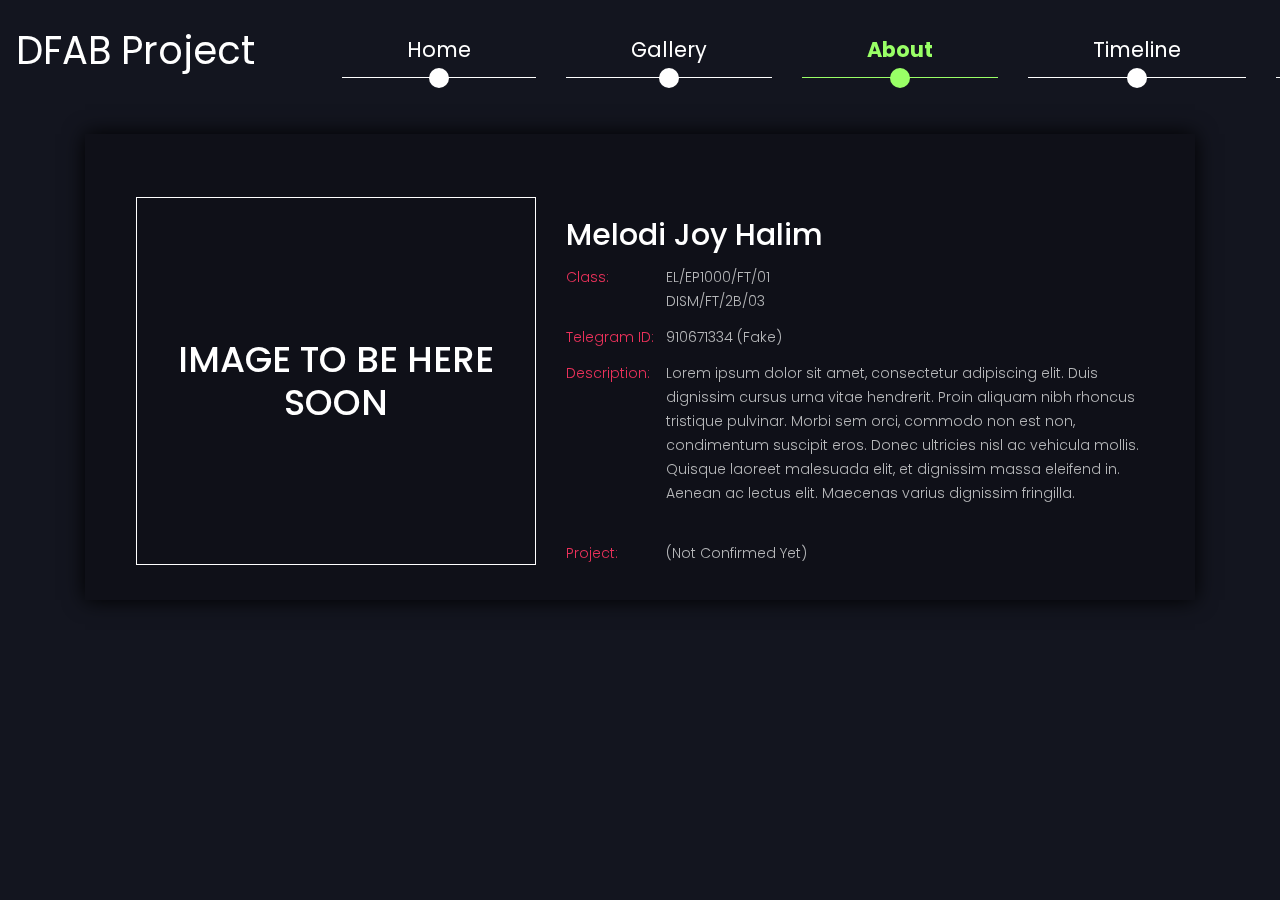
==== about.html @ 661c82dc "Temporary Tests" ====
<!--

    EP1000 Digital Fabrication and Prototyping Fundamentals
    Name: Melodi Joy Halim
    Admission Number: P2025902
    Class: DISM/FT/2B/03

-->

<!DOCTYPE HTML>
<html lang="en">

    <head>
        <meta charset="UTF-8">
		<meta http-equiv="X-UA-Compatible" content="IE=edge">
		<meta name="viewport" content="width=device-width, initial-scale=1">
        <title>About Project</title>

        <!--Bootstrap -->
        <link rel="stylesheet" type="text/css" href="assets/css/bootstrap.min.css" media="all" />
        <!--Modified Styles-->
        <link rel="stylesheet" type="text/css" href="assets/css/style.css" />

    </head>

    <body>

        <video autoplay muted loop id="bg-video">
            <source src="assets/img/gfp-astro-timelapse.mp4" type="video/mp4">
        </video>

        <!-- Navigation Bar -->
        <div class="container-fluid mb-5">
            <div class="row">
                <div class="col-xs-12">
                    <div class="cd-slider-nav">
                        <nav class="navbar navbar-expand-lg" id="tm-nav">
                            <a class="navbar-brand mr-5" href="#">DFAB Project</a>
                            <button class="navbar-toggler" type="button" data-bs-toggle="collapse" data-bs-target="#navbar-supported-content" aria-controls="navbarSupportedContent" aria-expanded="false" aria-label="Toggle navigation">
                                <span class="navbar-toggler-icon"></span>
                            </button>
                            <div class="collapse navbar-collapse ml-4" id="navbar-supported-content">
                                <ul class="navbar-nav mb-2 mb-lg-0">
                                    <li class="nav-item">
                                        <a class="nav-link" aria-current="page" href="index.html" data-no="1">Home</a>
                                        <div class="circle"></div>
                                    </li>
                                    <li class="nav-item">
                                        <a class="nav-link" href="gallery.html" data-no="2">Gallery</a>
                                        <div class="circle"></div>
                                    </li>
                                    <li class="nav-item selected">
                                        <a class="nav-link" href="about.html" data-no="3">About</a>
                                        <div class="circle"></div>
                                    </li>
                                    <li class="nav-item">
                                        <a class="nav-link" href="timeline.html" data-no="4">Timeline</a>
                                        <div class="circle"></div>
                                    </li>
                                    <li class="nav-item">
                                        <a class="nav-link" href="design.html" data-no="4">Design</a>
                                        <div class="circle"></div>
                                    </li>
                                </ul>
                            </div>
                        </nav>
                    </div>
                </div>          
            </div>        
        </div>

        <!-- Portfolio Card -->
		<section class="portfolio-area">
			<div class="container">
				<div class="portfolio-box">
					<div class="row flexbox-center">
						<div class="col-lg-5 text-lg-left text-center">
							<div class="portfolio-content single-portfolio-img">
								<div class="ml-3">
                                    <h1 style="text-align: center; margin-top:7%; border:solid white 1px; padding: 35% 0;">IMAGE TO BE HERE SOON</h1>
								</div>
							</div>
						</div>
						<div class="col-lg-7">
							<div class="portfolio-content mtr-30 mt-5">
								<h2>Melodi Joy Halim</h2>
								<ul id="user-info">
									<li>
										<div class="portfolio-left">
											Class:
										</div>
										<div class="portfolio-right">
                                            EL/EP1000/FT/01
                                            <br>
                                            DISM/FT/2B/03
                                        </div>
									</li>
									<li>
										<div class="portfolio-left">
											Telegram ID:
										</div>
										<div class="portfolio-right">
                                            910671334 (Fake)
                                        </div>
									</li>
									<li>
										<div class="portfolio-left">
											Description:
										</div>
										<div class="portfolio-right">
											Lorem ipsum dolor sit amet, consectetur adipiscing elit. Duis dignissim cursus urna vitae hendrerit. Proin aliquam nibh rhoncus tristique pulvinar. Morbi sem orci, commodo non est non, condimentum suscipit eros. Donec ultricies nisl ac vehicula mollis. Quisque laoreet malesuada elit, et dignissim massa eleifend in. Aenean ac lectus elit. Maecenas varius dignissim fringilla.
										</div>
									</li>
                                    <br>
									<li>
										<div class="portfolio-left">
											Project:
										</div>
										<div class="portfolio-right">
											(Not Confirmed Yet)
										</div>
									</li>
								</ul>
							</div>
						</div>
					</div>
				</div>
			</div>
		</section>

    </body>

</html>
---- assets/css/style.css ----
/* ------------------------

    EP1000 Digital Fabrication and Prototyping Fundamentals
    Name: Melodi Joy Halim
    Admission Number: P2025902
    Class: DISM/FT/2B/03

------------------------ */

@import url('https://fonts.googleapis.com/css?family=Poppins:300,400,500,600,700,900');
body {
    line-height: 24px;
    font-size: 14px;
    color: #b6b7b9;
	background: #13151f;
	font-family: 'Poppins', sans-serif;
    font-weight: 400;
    position: relative;
}

/* ------------------------ Resetting ------------------------ */
h1, h2, h3, h4, h5, h6 {
    font-weight: 500;
	color: #fff;
}

h1, h2, h3, h4, h5, h6, p {
    margin: 0px;
}

h1 {
    font-size: 36px;
}
h2 {
    font-size: 30px;
}
h4 {
    font-size: 18px;
}
h6 {
    font-size: 14px;
}
a {
    color: #9F6;
    text-decoration: none;
    transition: 0.1s;
}
a,
a:hover {
    color: #3CF;
}
img {
    max-width: 100%;
    height: auto;
}
iframe {
    width: 100%;
    border: none;
}
a,
a:hover,
a:focus,
a:active,
button:focus {
    text-decoration: none;
    border: none;
    outline: 0;
}
ul {
    list-style: none;
    margin: 0;
    padding: 0;
}
ol {
    margin-bottom: 0;
}
select:focus,
select:active {
    box-shadow: none;
    border: 0;
    outline: 0
}
input:focus,
textarea:focus,
select:focus,
button:focus {
    outline: none;
}
button{
    cursor: pointer;
}
textarea {
	height: 160px;
}
input[type="text"],
input[type="submit"],
button[type="submit"],
input[type="email"],
input[type="url"],
input[type="tel"],
input[type="search"],
input[type="password"],
input[type="number"],
textarea {
    background: #24262d;
    width: 100%;
    padding: 8px 15px;
    border: none;
}
input[type="submit"],
button[type="submit"] {
    width: auto;
    color: #666;
    padding: 4px 15px;
}
textarea:focus {
    outline: none !important;
    box-shadow: none !important;
}
.section-title h1 i {
    color: #fece50;
	font-size: 40px;
	margin-right: 5px;
}
.mt-100 {
    margin-top: 100px;
}
.mt-30 {
    margin-top: 30px;
}
.mt-20 {
    margin-top: 20px;
}
.pt-60 {
	padding-top: 60px;
}
.pb-90 {
	padding-bottom: 90px;
}
.pb-20 {
	padding-bottom: 20px;
}
.ptb-100 {
    padding: 100px 0;
}
.ptb-90 {
    padding: 90px 0;
}


/* ------------------------ SCROLLBAR ------------------------ */
/* width */
::-webkit-scrollbar {
    width: 10px;
}

/* Track */
::-webkit-scrollbar-track {
    box-shadow: inset 0 0 5px grey;
    border-radius: 10px;
}

/* Handle */
::-webkit-scrollbar-thumb {
    background-image: linear-gradient(#99FF66, #55bf20);
    border-radius: 10px;
}


/* ------------------------ BACKGROUND ------------------------ */

#bg-video {
    position: fixed;
    left: 50%;
    top: 50%;
    bottom: auto;
    right: auto;
    min-width: 100%;
    min-height: 100%;
    transform: translateX(-50%) translateY(-50%);
    z-index: -100;
    background-image: url(../assets/img/tm-astro-bg.jpg);
    background-position: center;
    background-size: cover;
    background-repeat: no-repeat;
    opacity: 0.5;
}

/* ------------------------ NAVBAR ------------------------ */

#tm-nav {
    z-index: 1000;
}

.navbar a {
    color: white;
}

.navbar-brand {
    font-size: 2.4rem;
}

.navbar {
    margin-top: 15px;
}

.navbar .navbar-nav .nav-item {
    margin-left: 15px;
    margin-right: 15px;
}

.navbar .navbar-nav .nav-item:last-child {
    margin-right: 0;
}

.navbar .navbar-nav .nav-item .nav-link {
    font-size: 1.3rem;
    padding: 15px 65px;
    border-bottom: 1px solid white;
}

.nav-item {
    position: relative;
}

.circle {
    position: absolute;
    left: calc(50% - 10px);
    bottom: -10px;
    width: 20px;
    height: 20px; 
    background-color: white;
    border-radius: 50%;
}

.tm-border-bottom {
    border-bottom: 1px solid white;
    padding-bottom: 48px;
}

.tm-border-top {
    border-top: 1px solid white;
    padding-top: 48px;
}

.navbar .navbar-nav .nav-item.selected .nav-link,
.navbar .navbar-nav .nav-item .nav-link:hover {
    color: #99FF66;
    border-bottom: 1px solid #99FF66;
    font-weight: bold;
}

.cd-slider-nav li.selected a+.circle,
.navbar .navbar-nav .nav-item .nav-link:hover+.circle {
    background-color: #99FF66;
}

.navbar-toggler-icon {
    background-image: url("data:image/svg+xml;charset=utf8,%3Csvg viewBox='0 0 30 30' xmlns='http://www.w3.org/2000/svg'%3E%3Cpath stroke='rgba(255, 255, 255, 0.8)' stroke-width='2' stroke-linecap='round' stroke-miterlimit='10' d='M4 7h22M4 15h22M4 23h22'/%3E%3C/svg%3E");
}

.navbar-toggler {
    border: 1px solid rgba(255,255,255,1);
}

.navbar-toggler:focus {
    box-shadow: none;
}


/* ------------------------ ABOUT PAGE ------------------------ */

/* Portfolio */

.portfolio-box {
    padding: 35px;
    box-shadow: 0 0 20px #000000;
    background-color: rgba(0,0,0, 0.2);
    position: relative;
}

.portfolio-box .portfolio-content img {
    display: block;
    position: relative;
}

.portfolio-content > p {
    margin: 12px 0 30px;
    position: relative;
    padding-left: 70px;
}
.portfolio-content > h2 + a.theme-btn {
    margin: 12px 10px 20px 0;
}

.portfolio-content > p::before {
    position: absolute;
    content: "";
    left: 0;
    bottom: 0;
    top: 0;
    width: 55px;
    height: 2px;
    margin: auto;
    background: #eb315a;
}

.portfolio-left {
    color: #eb315a;
    min-width: 100px;
}

.portfolio-content ul li {
    display: flex;
    margin-top: 12px;
    font-weight: 300;
}

.movie-branch .theme-btn {
    margin: 0.3em 2em;
}

.portfolio-bottom {
    display: flex;
    flex-wrap: wrap;
    margin-top: 10px;
}

.movie-branch{
    display:flex;
}

.portfolio-bottom span {
    display:block;
    color: #eb315a;
}

.portfolio-bottom p {
    margin-bottom: 8px;
    padding-right: 2em;
}
.portfolio-box > .theme-btn {
    position: absolute;
    right: 0;
    bottom: 0;
    border-radius: 5px 0 0;
}

/* Description */
.page-width-1 {
    max-width: 810px;
}

.intro-left {
    margin-right: 20px;
    padding: 30px 40px;
    max-width: 505px;    
}

.intro-circle-1 {
    left: -20px;
    top: -10px;
}

.intro-circle-2 {
    right: -20px;
    top: -10px;
    left: auto;
}

.intro-circle-3 {
    right: -20px;
    bottom: -10px;
    left: auto;
}

.intro-circle-4 {
    left: -20px;
    bottom: -10px;
}


/* Timeline (About Page) */
.r-title{
    margin-top: var(--rTitleMarginTop, 0) !important;
    margin-bottom: var(--rTitleMarginBottom, 0) !important;
    color:#000;
}
  
  .text{
    display: var(--textDisplay, inline-flex);
    font-size: var(--textFontSize, 1rem);  
  }
  
  
  .time{
    display: var(--timeDisplay, inline-flex);
  }
  
  /* extensions */
  
  .time__month{
    margin-left: var(--timelineMounthMarginLeft, .25em);
  }
  
  /* skin */
  
  .time{
    padding: var(--timePadding, .25rem 1.25rem .25rem);
    background-color: var(--timeBackgroundColor, #f0f0f0);
  
    font-size: var(--timeFontSize, .75rem);
    font-weight: var(--timeFontWeight, 700);
    text-transform: var(--timeTextTransform, uppercase);
    color: var(--timeColor, currentColor);
  }
  
  /* card component */
  
  /* core styles */
  
  .card{
    padding: var(--timelineCardPadding, 1.5rem 1.5rem 1.25rem);
  }
  
  .card__content{
    margin-top: var(--cardContentMarginTop, .5rem);
  }

  .card__content ul{
    list-style-type: circle; 
    padding-left: 2em;
  }

  .card__content h4{
      padding: 0.5em 0 0.2em;
      color: black;
  }
  
  .card__content p{
    padding-left: 2em;
}

  /* skin */
  
  .card{
    border-radius: var(--timelineCardBorderRadius, 2px);
    border-left: var(--timelineCardBorderLeftWidth, 3px) solid var(--timelineCardBorderLeftColor, var(--uiTimelineMainColor));
    box-shadow: var(--timelineCardBoxShadow, 0 1px 3px 0 rgba(0, 0, 0, .12), 0 1px 2px 0 rgba(0, 0, 0, .24));
    background-color: var(--timelineCardBackgroundColor, #fff);
  }
  
  /* extensions */
  
  .card__title{
    --rTitleMarginTop: var(--cardTitleMarginTop, 1rem);
    font-size: var(--cardTitleFontSize, 1.25rem);
  }
  
  /* Core Styles */
  
  .timeline{
    display: var(--timelineDisplay, grid);
    grid-row-gap: var(--timelineGroupsGap, 2rem);
  }
  
  /* 1. If timeline__year isn't displaed the gap between it and timeline__cards isn't displayed too */
  
  .timeline__year{
    margin-bottom: 1.25rem; /* 1 */
    color: #000;
    font-size:1.5em;
  }
  
  .timeline__cards{
    display: var(--timeloneCardsDisplay, grid);
    grid-row-gap: var(--timeloneCardsGap, 1.5rem);
  }
  
  
  /* skin */
  
  .timeline{
    --uiTimelineMainColor: var(--timelineMainColor, #222);
    --uiTimelineSecondaryColor: var(--timelineSecondaryColor, #fff);
  
    border-left: var(--timelineLineWidth, 3px) solid var(--timelineLineBackgroundColor, var(--uiTimelineMainColor));
    padding-top: 1rem;
    padding-bottom: 1.5rem;
  }
  
  .timeline__year{
    --timePadding: var(--timelineYearPadding, .5rem 1.5rem);
    --timeColor: var(--uiTimelineSecondaryColor);
    --timeBackgroundColor: var(--uiTimelineMainColor);
    --timeFontWeight: var(--timelineYearFontWeight, 400);
  }
  
  .timeline__card{
    position: relative;
    margin-left: var(--timelineCardLineGap, 1rem);
  }
  
  /* 1. Stoping cut box shadow */
  
  .timeline__cards{
    overflow: hidden;
    padding-top: .25rem; /* 1 */
    padding-bottom: .25rem; /* 1 */
  }
  
  .timeline__card::before{
    content: "";
    width: 100%;
    height: var(--timelineCardLineWidth, 2px);
    background-color: var(--timelineCardLineBackgroundColor, var(--uiTimelineMainColor));
  
    position: absolute;
    top: var(--timelineCardLineTop, 1rem);
    left: -50%;
    z-index: -1;
  }
  
  /* Settings */
  .timeline{
    --timelineMainColor: #99FF66;
  }
  
  .page{
    max-width: 47rem;
    padding: 5rem 2rem 3rem;
    margin-left: auto;
    margin-right: auto;
    font-family: -apple-system, BlinkMacSystemFont, Segoe UI, Roboto, Open Sans, Ubuntu, Fira Sans, Helvetica Neue, sans-serif;
    color: #222;
  }
  
  
  .substack{
    border:1px solid #EEE; 
    background-color: #fff;
    width: 100%;
    max-width: 480px;
    height: 280px;
    margin: 1rem auto;;
  }



/* ------------------------ TIMELINE PAGE ------------------------ */

.topic-title{
    color: #ed666f;
    font-family: 'Poppins', sans-serif;
    font-weight: 500;
}

main {
    padding: 2rem;
    max-width: 1400px;
    margin: auto;
}

@media screen and (max-width: 599px) {
    img {
      height: 250px;
      object-fit: cover;
    }
}

@media screen and (min-width: 600px) {
    .grid-wrapper {
      display: grid;
      grid-auto-flow: column;
      grid-gap: 1rem;
    }
}
@media screen and (min-width: 1025px) {
    .grid-wrapper {
      grid-template-columns: 1fr 2fr 1fr 2fr;
    }
}
@media screen and (min-width: 600px) and (max-width: 1024px) {
    .grid-wrapper {
      grid-template-columns: 1fr 2fr;
    }
}

article {
    padding-bottom: 1rem;
    border-bottom: 1px solid #4d4d4d;
}
article p {
    font-family: 'Karla', sans-serif;
    font-size: 0.95rem;
    color: #c8c8c8;
}
article:nth-child(4) {
    grid-area: 0.0416666667;
}
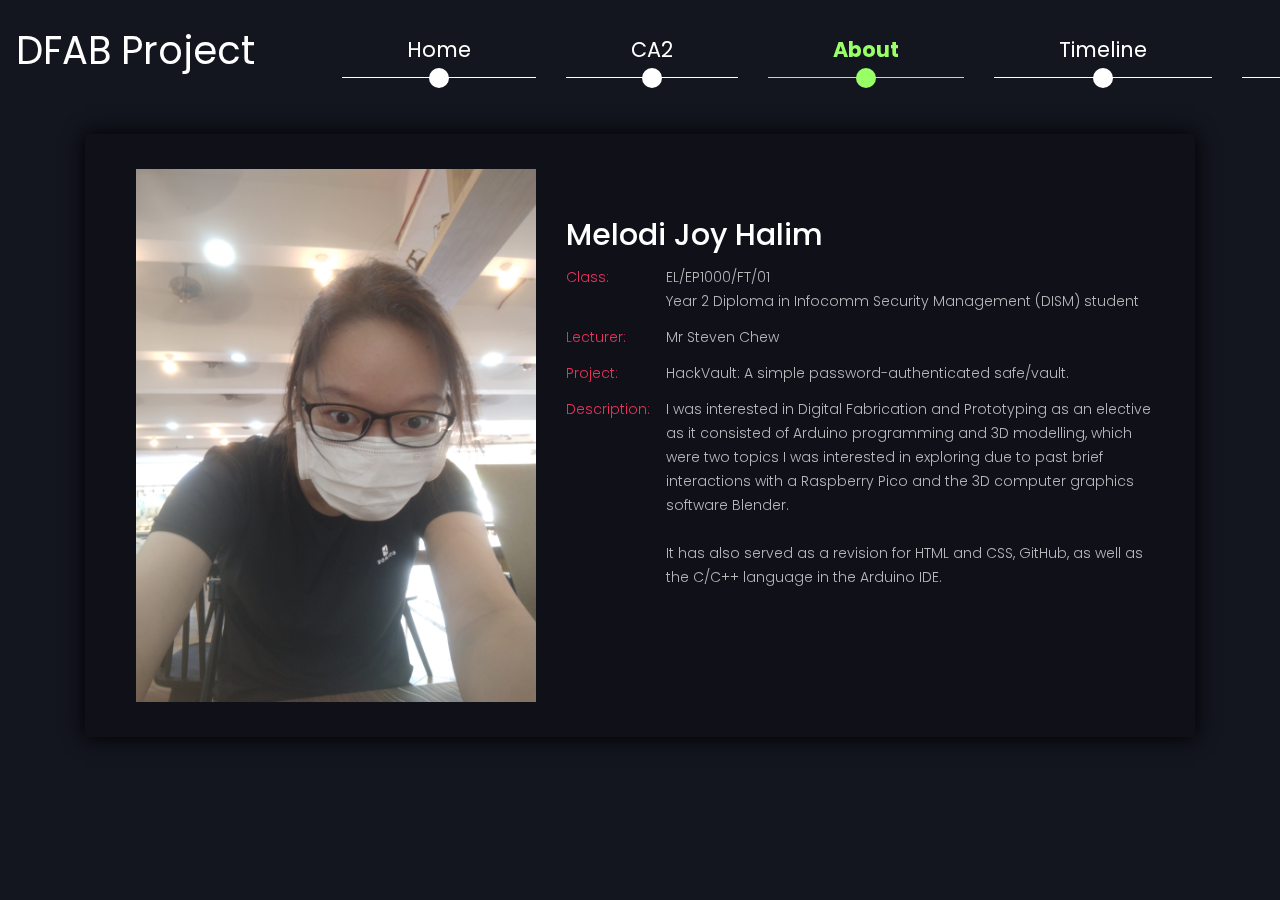
==== commit 53d4aceb: "Draft Before CA2" ====
--- a/about.html
+++ b/about.html
@@ -46,7 +46,7 @@
                                         <div class="circle"></div>
                                     </li>
                                     <li class="nav-item">
-                                        <a class="nav-link" href="gallery.html" data-no="2">Gallery</a>
+                                        <a class="nav-link" href="gallery.html" data-no="2">CA2</a>
                                         <div class="circle"></div>
                                     </li>
                                     <li class="nav-item selected">
@@ -58,7 +58,7 @@
                                         <div class="circle"></div>
                                     </li>
                                     <li class="nav-item">
-                                        <a class="nav-link" href="design.html" data-no="4">Design</a>
+                                        <a class="nav-link" href="design.html" data-no="4">Final</a>
                                         <div class="circle"></div>
                                     </li>
                                 </ul>
@@ -77,7 +77,7 @@
 						<div class="col-lg-5 text-lg-left text-center">
 							<div class="portfolio-content single-portfolio-img">
 								<div class="ml-3">
-                                    <h1 style="text-align: center; margin-top:7%; border:solid white 1px; padding: 35% 0;">IMAGE TO BE HERE SOON</h1>
+                                    <img src="assets/img/portfolio.jpg" />
 								</div>
 							</div>
 						</div>
@@ -92,15 +92,25 @@
 										<div class="portfolio-right">
                                             EL/EP1000/FT/01
                                             <br>
-                                            DISM/FT/2B/03
+                                            Year 2 Diploma in Infocomm Security Management (DISM) student
                                         </div>
 									</li>
 									<li>
 										<div class="portfolio-left">
-											Telegram ID:
+											Lecturer:
 										</div>
 										<div class="portfolio-right">
-                                            910671334 (Fake)
+                                            Mr Steven Chew
+                                        </div>
+									</li>
+									<li>
+										<div class="portfolio-left">
+											Project:
+										</div>
+										<div class="portfolio-right">
+											HackVault: A simple password-authenticated safe/vault.
+                                            <br>
+
                                         </div>
 									</li>
 									<li>
@@ -108,17 +118,10 @@
 											Description:
 										</div>
 										<div class="portfolio-right">
-											Lorem ipsum dolor sit amet, consectetur adipiscing elit. Duis dignissim cursus urna vitae hendrerit. Proin aliquam nibh rhoncus tristique pulvinar. Morbi sem orci, commodo non est non, condimentum suscipit eros. Donec ultricies nisl ac vehicula mollis. Quisque laoreet malesuada elit, et dignissim massa eleifend in. Aenean ac lectus elit. Maecenas varius dignissim fringilla.
-										</div>
-									</li>
-                                    <br>
-									<li>
-										<div class="portfolio-left">
-											Project:
-										</div>
-										<div class="portfolio-right">
-											(Not Confirmed Yet)
-										</div>
+											I was interested in Digital Fabrication and Prototyping as an elective as it consisted of Arduino programming and 3D modelling, which were two topics I was interested in exploring due to past brief interactions with a Raspberry Pico and the 3D computer graphics software Blender. 
+                                            <br><br>
+                                            It has also served as a revision for HTML and CSS, GitHub, as well as the C/C++ language in the Arduino IDE.
+                                        </div>
 									</li>
 								</ul>
 							</div>
--- a/assets/css/style.css
+++ b/assets/css/style.css
@@ -19,6 +19,10 @@
 }
 
 /* ------------------------ Resetting ------------------------ */
+html{
+    scroll-behavior:smooth;
+}
+
 h1, h2, h3, h4, h5, h6 {
     font-weight: 500;
 	color: #fff;
@@ -33,6 +37,9 @@
 }
 h2 {
     font-size: 30px;
+}
+h3 {
+  font-size: 25px;
 }
 h4 {
     font-size: 18px;
@@ -228,7 +235,7 @@
     left: calc(50% - 10px);
     bottom: -10px;
     width: 20px;
-    height: 20px; 
+    height: 20px;
     background-color: white;
     border-radius: 50%;
 }
@@ -354,7 +361,7 @@
 .intro-left {
     margin-right: 20px;
     padding: 30px 40px;
-    max-width: 505px;    
+    max-width: 505px;
 }
 
 .intro-circle-1 {
@@ -386,49 +393,49 @@
     margin-bottom: var(--rTitleMarginBottom, 0) !important;
     color:#000;
 }
-  
+
   .text{
     display: var(--textDisplay, inline-flex);
-    font-size: var(--textFontSize, 1rem);  
-  }
-  
-  
+    font-size: var(--textFontSize, 1rem);
+  }
+
+
   .time{
     display: var(--timeDisplay, inline-flex);
   }
-  
+
   /* extensions */
-  
+
   .time__month{
     margin-left: var(--timelineMounthMarginLeft, .25em);
   }
-  
+
   /* skin */
-  
+
   .time{
     padding: var(--timePadding, .25rem 1.25rem .25rem);
     background-color: var(--timeBackgroundColor, #f0f0f0);
-  
+
     font-size: var(--timeFontSize, .75rem);
     font-weight: var(--timeFontWeight, 700);
     text-transform: var(--timeTextTransform, uppercase);
     color: var(--timeColor, currentColor);
   }
-  
+
   /* card component */
-  
+
   /* core styles */
-  
+
   .card{
     padding: var(--timelineCardPadding, 1.5rem 1.5rem 1.25rem);
   }
-  
+
   .card__content{
     margin-top: var(--cardContentMarginTop, .5rem);
   }
 
   .card__content ul{
-    list-style-type: circle; 
+    list-style-type: circle;
     padding-left: 2em;
   }
 
@@ -436,96 +443,96 @@
       padding: 0.5em 0 0.2em;
       color: black;
   }
-  
+
   .card__content p{
     padding-left: 2em;
 }
 
   /* skin */
-  
+
   .card{
     border-radius: var(--timelineCardBorderRadius, 2px);
     border-left: var(--timelineCardBorderLeftWidth, 3px) solid var(--timelineCardBorderLeftColor, var(--uiTimelineMainColor));
     box-shadow: var(--timelineCardBoxShadow, 0 1px 3px 0 rgba(0, 0, 0, .12), 0 1px 2px 0 rgba(0, 0, 0, .24));
     background-color: var(--timelineCardBackgroundColor, #fff);
   }
-  
+
   /* extensions */
-  
+
   .card__title{
     --rTitleMarginTop: var(--cardTitleMarginTop, 1rem);
     font-size: var(--cardTitleFontSize, 1.25rem);
   }
-  
+
   /* Core Styles */
-  
+
   .timeline{
     display: var(--timelineDisplay, grid);
     grid-row-gap: var(--timelineGroupsGap, 2rem);
   }
-  
+
   /* 1. If timeline__year isn't displaed the gap between it and timeline__cards isn't displayed too */
-  
+
   .timeline__year{
     margin-bottom: 1.25rem; /* 1 */
     color: #000;
     font-size:1.5em;
   }
-  
+
   .timeline__cards{
     display: var(--timeloneCardsDisplay, grid);
     grid-row-gap: var(--timeloneCardsGap, 1.5rem);
   }
-  
-  
+
+
   /* skin */
-  
+
   .timeline{
     --uiTimelineMainColor: var(--timelineMainColor, #222);
     --uiTimelineSecondaryColor: var(--timelineSecondaryColor, #fff);
-  
+
     border-left: var(--timelineLineWidth, 3px) solid var(--timelineLineBackgroundColor, var(--uiTimelineMainColor));
     padding-top: 1rem;
     padding-bottom: 1.5rem;
   }
-  
+
   .timeline__year{
     --timePadding: var(--timelineYearPadding, .5rem 1.5rem);
     --timeColor: var(--uiTimelineSecondaryColor);
     --timeBackgroundColor: var(--uiTimelineMainColor);
     --timeFontWeight: var(--timelineYearFontWeight, 400);
   }
-  
+
   .timeline__card{
     position: relative;
     margin-left: var(--timelineCardLineGap, 1rem);
   }
-  
+
   /* 1. Stoping cut box shadow */
-  
+
   .timeline__cards{
     overflow: hidden;
     padding-top: .25rem; /* 1 */
     padding-bottom: .25rem; /* 1 */
   }
-  
+
   .timeline__card::before{
     content: "";
     width: 100%;
     height: var(--timelineCardLineWidth, 2px);
     background-color: var(--timelineCardLineBackgroundColor, var(--uiTimelineMainColor));
-  
+
     position: absolute;
     top: var(--timelineCardLineTop, 1rem);
     left: -50%;
     z-index: -1;
   }
-  
+
   /* Settings */
   .timeline{
     --timelineMainColor: #99FF66;
   }
-  
+
   .page{
     max-width: 47rem;
     padding: 5rem 2rem 3rem;
@@ -534,10 +541,10 @@
     font-family: -apple-system, BlinkMacSystemFont, Segoe UI, Roboto, Open Sans, Ubuntu, Fira Sans, Helvetica Neue, sans-serif;
     color: #222;
   }
-  
-  
+
+
   .substack{
-    border:1px solid #EEE; 
+    border:1px solid #EEE;
     background-color: #fff;
     width: 100%;
     max-width: 480px;
@@ -561,29 +568,14 @@
     margin: auto;
 }
 
-@media screen and (max-width: 599px) {
-    img {
-      height: 250px;
-      object-fit: cover;
-    }
-}
-
-@media screen and (min-width: 600px) {
-    .grid-wrapper {
-      display: grid;
-      grid-auto-flow: column;
-      grid-gap: 1rem;
-    }
-}
-@media screen and (min-width: 1025px) {
-    .grid-wrapper {
-      grid-template-columns: 1fr 2fr 1fr 2fr;
-    }
-}
-@media screen and (min-width: 600px) and (max-width: 1024px) {
-    .grid-wrapper {
-      grid-template-columns: 1fr 2fr;
-    }
+.grid-wrapper {
+    display:grid;
+    grid-auto-flow: column;
+    grid-gap: 1rem;
+}
+
+.grid-wrapper article{
+    margin-top: 0.4em;
 }
 
 article {
@@ -598,4 +590,132 @@
 article:nth-child(4) {
     grid-area: 0.0416666667;
 }
-  +
+article img {
+    border-radius: 10px;
+    margin: 1em 0
+}
+
+article > ul{
+    margin-top: 1rem;
+    border: solid 1px white;
+    padding: 1rem;
+}
+
+article > ul > li{
+    margin-bottom: 1rem;
+    font-weight: bold;
+}
+
+article > ul > li > span{
+    font-weight:normal;
+}
+
+article > ul > li > ul{
+    font-weight: normal;
+    list-style-type: circle;
+    padding-left: 2rem;
+}
+
+.timeline-section {
+
+    margin-top: 1.5em;
+
+}
+
+/*----------
+  NAV
+----------*/
+
+.fixed-side-navbar {
+    position: fixed;
+    top: 50%;
+    transform: translate(0, -25%);
+    right: 0;
+    z-index: 99999;
+    margin-top: -100px;
+    padding: 30px 0;
+    -webkit-transition: all .3s;
+    transition: all .3s;
+    background:rgba(255, 255, 255, .12);
+    border-radius: 10px;
+}
+.fixed-side-navbar:hover {
+    background: rgba(255, 255, 255, .12);
+}
+.fixed-side-navbar:hover .nav > li > a > span {
+    color: white;
+    display: block;
+    background-color: #eb315a;
+    text-align: center;
+    text-transform: uppercase;
+    font-size: 12px;
+    padding: 2px 12px;
+    border-radius: 15px;
+}
+.fixed-side-navbar .nav > li a.active {
+    background-color: transparent;
+    color: black;
+}
+.fixed-side-navbar .nav > li a.active:after {
+    -webkit-transform: scale(0.9);
+            transform: scale(0.9);
+}
+.fixed-side-navbar .nav > li a.active:before {
+    content: '';
+    position: absolute;
+    top: 50%;
+    right: 17px;
+    margin-top: -8px;
+    width: 16px;
+    height: 16px;
+    background: transparent;
+    border: 2px solid #fff;
+    border-radius: 10px;
+}
+.nav>li {
+    position: relative;
+    display: block;
+}
+.fixed-side-navbar .nav > li a {
+    color: #fff;
+    min-height: 32px;
+    background: transparent;
+    padding: 5px 45px 5px 25px;
+    border-right: none;
+}
+.fixed-side-navbar .nav > li a span {
+    display: none;
+    -webkit-transition: all .2s;
+    transition: all .2s;
+}
+.fixed-side-navbar .nav > li a:after {
+    content: '';
+    position: absolute;
+    top: 50%;
+    right: 20px;
+    margin-top: -5px;
+    width: 10px;
+    height: 10px;
+    border-radius: 10px;
+    background: rgba(250, 250, 250, 0.75);
+    -webkit-transition: all .3s;
+    transition: all .3s;
+    -webkit-transform: scale(0.6);
+            transform: scale(0.6);
+}
+.fixed-side-navbar .nav > li a:hover {
+    background-color: transparent;
+    border-top-left-radius: 5px;
+    border-bottom-left-radius: 5px;
+    border-color: black;
+    border-right: 0;
+}
+.fixed-side-navbar .nav > li a:hover > span {
+    color: black;
+    display: block;
+}
+
+#projectLogo{
+    margin-top:20%;
+}
